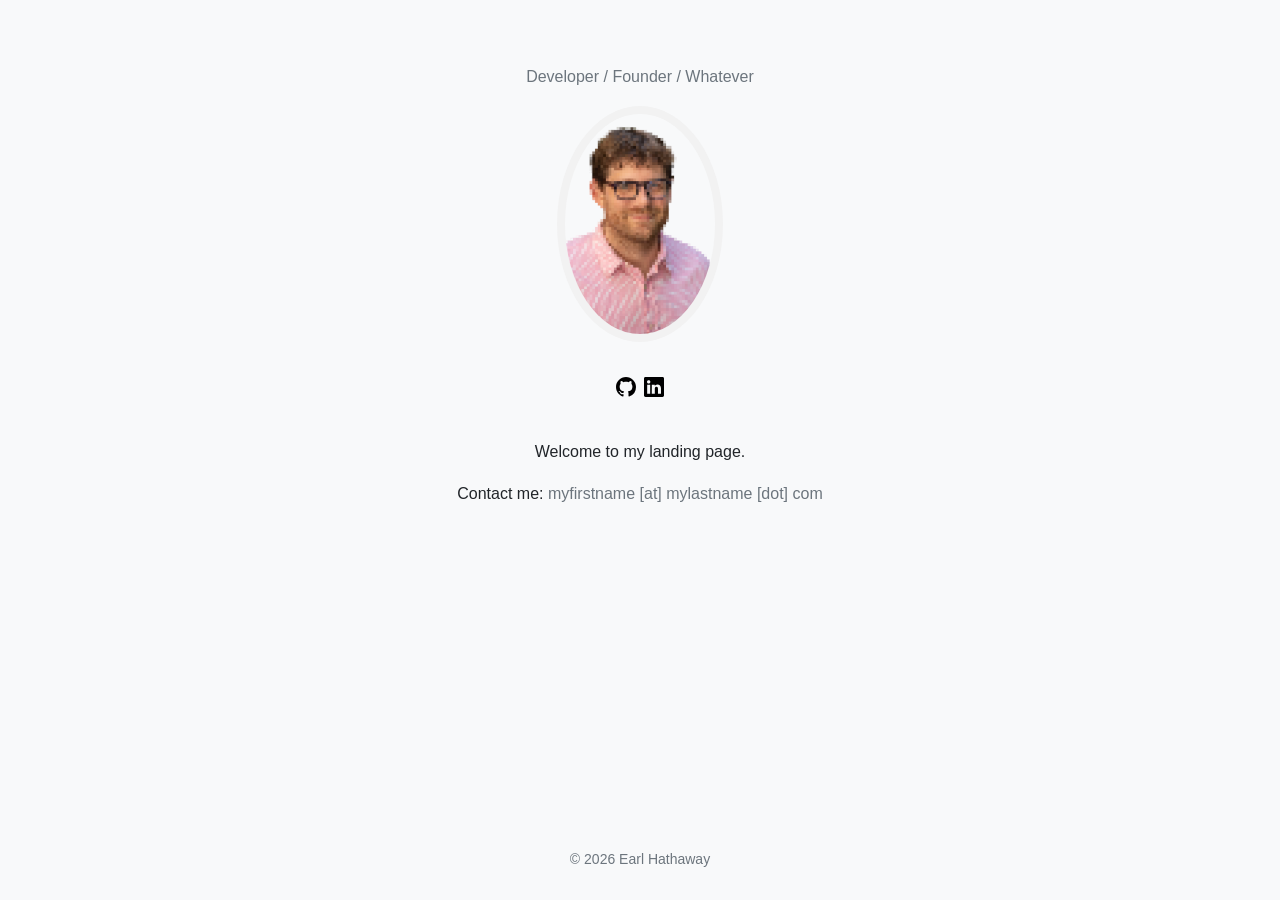
==== index.html @ 7a652034 "2026 0124" ====
<!doctype html>
<html>
  <head>
    <meta charset="utf-8">
    <meta http-equiv="x-ua-compatible" content="ie=edge">
    <meta name="viewport"
          content="width=device-width, initial-scale=1, shrink-to-fit=no">
    <!-- Use the title from a page's frontmatter if it has one -->
    <title>Middleman</title>
    <link href="/stylesheets/site.css" rel="stylesheet" />
    <script src="/javascripts/site.js"></script>
  </head>
  <body>
    <!DOCTYPE html>
<html>
<head>
<meta charset="utf-8">
<meta content="width=device-width, initial-scale=1" name="viewport">
<title>Your Name</title>
<link href="/stylesheets/site.css" rel="stylesheet" />
</head>
<body>
<main class="site-content container">
<header>
<p class="text-muted">Developer / Founder / Whatever</p>
</header>
<section class="profile">
<img src="/images/headshot.transparentbackground.pixeled.resized.png" alt="me!" class="headshot" />
</section>
<section class="links">
<a href="https://github.com/earlh" rel="noopener noreferrer" target="_blank">
<img src="/images/icons/github.svg" alt="GitHub" class="social-icon" />
</a>
<a href="https://linkedin.com/in/earlhathaway" rel="noopener noreferrer" target="_blank">
<img src="/images/icons/linkedin.svg" alt="LinkedIn" class="social-icon" />
</a>
</section>
<section class="contact">
<p>Welcome to my landing page.</p>
<p>
Contact me:
<a class="contact-link text-muted" href="mailto:myfirstname [at] mylastname [dot] com">myfirstname [at] mylastname [dot] com</a>
</p>
</section>
</main>
<footer class="site-footer">
<p>&copy; 2026 Earl Hathaway</p>
</footer>
</body>
</html>

  </body>
</html>
---- stylesheets/site.css ----
body {
  font-family: "Helvetica Neue", Helvetica, Arial, sans-serif;
  line-height: 1.6;
  margin: 0;
  padding: 0;
  background: #f8f9fa;
  color: #212529; }

html, body {
  height: 100%;
  margin: 0; }

body {
  display: flex;
  flex-direction: column;
  min-height: 100vh;
  max-height: 100vh; }

.site-content {
  flex-grow: 1;
  display: flex;
  flex-direction: column;
  align-items: center;
  justify-content: start; }

.site-footer {
  text-align: center;
  padding: 1rem 0;
  color: #6c757d; }

.container {
  max-width: 600px;
  margin: 0 auto;
  padding: 3rem 1rem; }

h1 {
  font-weight: 700;
  font-size: 2.5rem;
  margin-bottom: 1rem; }

.text-muted {
  color: #6c757d; }

footer {
  margin-top: 3rem;
  font-size: 0.875rem;
  color: #6c757d;
  text-align: center; }

.headshot {
  width: 150px;
  height: 220px;
  -o-object-fit: cover;
     object-fit: cover;
  border-radius: 50% / 50%;
  border: 8px solid #f2f2f2;
  display: block;
  margin: 0 auto; }

.links {
  display: flex;
  justify-content: center;
  gap: 8px;
  margin-top: 2rem; }

.social-icon {
  width: 20px;
  height: 20px;
  vertical-align: middle;
  display: inline-block; }

.contact {
  margin-top: 1.5rem;
  text-align: center; }

.contact-link {
  text-decoration: none;
  font-weight: 400;
  -webkit-transition: color 0.2s ease;
  transition: color 0.2s ease; }
  .contact-link:hover {
    text-decoration: none; }
---- stylesheets/site.css ----
body {
  font-family: "Helvetica Neue", Helvetica, Arial, sans-serif;
  line-height: 1.6;
  margin: 0;
  padding: 0;
  background: #f8f9fa;
  color: #212529; }

html, body {
  height: 100%;
  margin: 0; }

body {
  display: flex;
  flex-direction: column;
  min-height: 100vh;
  max-height: 100vh; }

.site-content {
  flex-grow: 1;
  display: flex;
  flex-direction: column;
  align-items: center;
  justify-content: start; }

.site-footer {
  text-align: center;
  padding: 1rem 0;
  color: #6c757d; }

.container {
  max-width: 600px;
  margin: 0 auto;
  padding: 3rem 1rem; }

h1 {
  font-weight: 700;
  font-size: 2.5rem;
  margin-bottom: 1rem; }

.text-muted {
  color: #6c757d; }

footer {
  margin-top: 3rem;
  font-size: 0.875rem;
  color: #6c757d;
  text-align: center; }

.headshot {
  width: 150px;
  height: 220px;
  -o-object-fit: cover;
     object-fit: cover;
  border-radius: 50% / 50%;
  border: 8px solid #f2f2f2;
  display: block;
  margin: 0 auto; }

.links {
  display: flex;
  justify-content: center;
  gap: 8px;
  margin-top: 2rem; }

.social-icon {
  width: 20px;
  height: 20px;
  vertical-align: middle;
  display: inline-block; }

.contact {
  margin-top: 1.5rem;
  text-align: center; }

.contact-link {
  text-decoration: none;
  font-weight: 400;
  -webkit-transition: color 0.2s ease;
  transition: color 0.2s ease; }
  .contact-link:hover {
    text-decoration: none; }
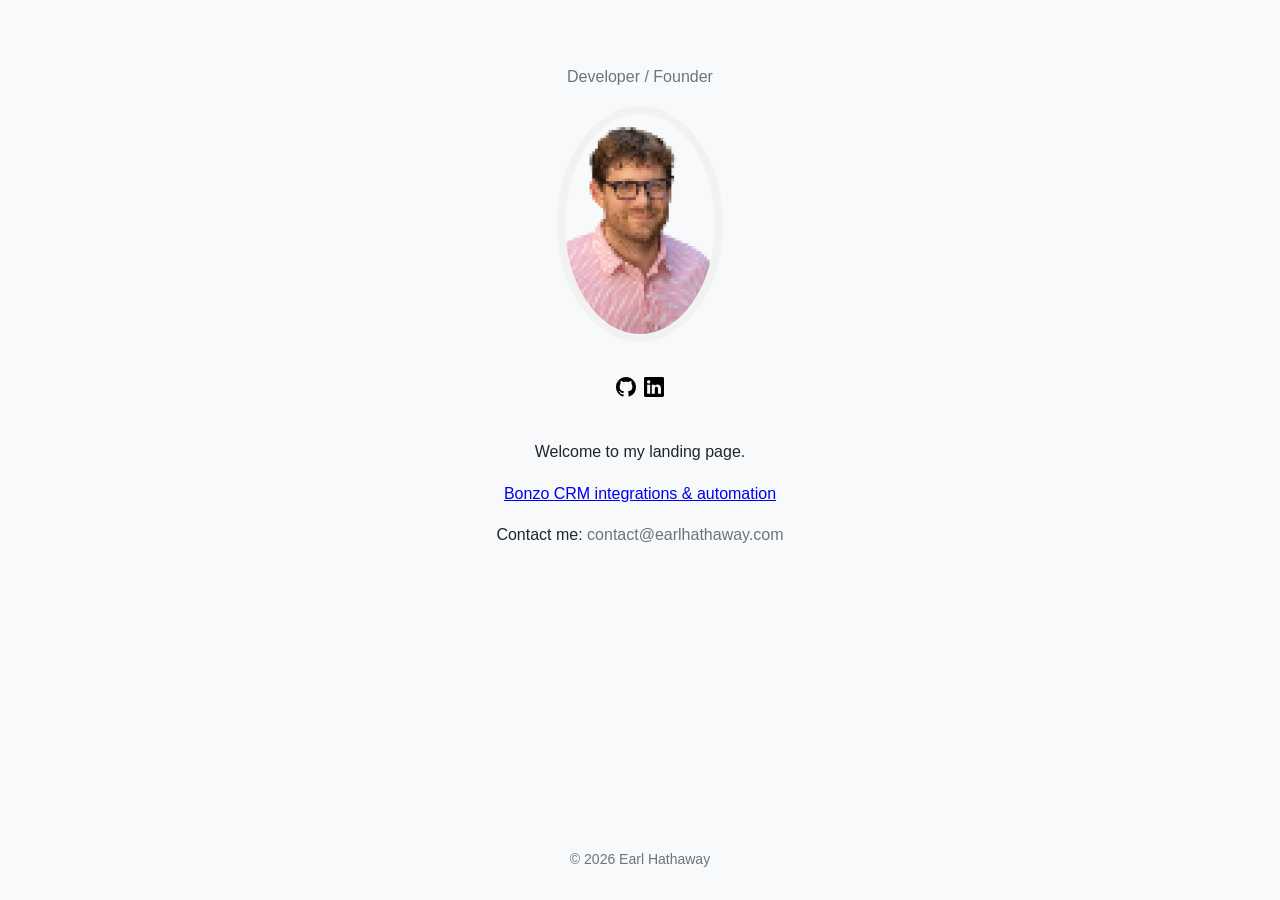
==== commit 6a249c44: "update 2026 0830" ====
--- a/index.html
+++ b/index.html
@@ -6,23 +6,16 @@
     <meta name="viewport"
           content="width=device-width, initial-scale=1, shrink-to-fit=no">
     <!-- Use the title from a page's frontmatter if it has one -->
-    <title>Middleman</title>
+    <title>Earl Hathaway</title>
+      <meta name="description" content="Earl Hathaway — founder (DataGrail, YC). Builds bespoke Bonzo CRM integrations, automation, and lead routing for mortgage teams.">
+    <link rel="canonical" href="https://www.earlhathaway.com/">
     <link href="/stylesheets/site.css" rel="stylesheet" />
     <script src="/javascripts/site.js"></script>
   </head>
   <body>
-    <!DOCTYPE html>
-<html>
-<head>
-<meta charset="utf-8">
-<meta content="width=device-width, initial-scale=1" name="viewport">
-<title>Your Name</title>
-<link href="/stylesheets/site.css" rel="stylesheet" />
-</head>
-<body>
-<main class="site-content container">
+    <main class="site-content container">
 <header>
-<p class="text-muted">Developer / Founder / Whatever</p>
+<p class="text-muted">Developer / Founder</p>
 </header>
 <section class="profile">
 <img src="/images/headshot.transparentbackground.pixeled.resized.png" alt="me!" class="headshot" />
@@ -38,16 +31,17 @@
 <section class="contact">
 <p>Welcome to my landing page.</p>
 <p>
+<a href="/bonzo-crm-integrations.html">Bonzo CRM integrations & automation</a>
+</p>
+<p>
 Contact me:
-<a class="contact-link text-muted" href="mailto:myfirstname [at] mylastname [dot] com">myfirstname [at] mylastname [dot] com</a>
+<a class="contact-link text-muted" href="mailto:contact@earlhathaway.com">contact@earlhathaway.com</a>
 </p>
 </section>
 </main>
 <footer class="site-footer">
 <p>&copy; 2026 Earl Hathaway</p>
 </footer>
-</body>
-</html>
 
   </body>
 </html>
--- a/stylesheets/site.css
+++ b/stylesheets/site.css
@@ -22,6 +22,17 @@
   flex-direction: column;
   align-items: center;
   justify-content: start; }
+
+.site-content.article {
+  align-items: stretch;
+  text-align: left; }
+
+.article section {
+  margin-bottom: 0.5rem; }
+
+.article h2 {
+  font-size: 1.25rem;
+  margin-bottom: 0.5rem; }
 
 .site-footer {
   text-align: center;
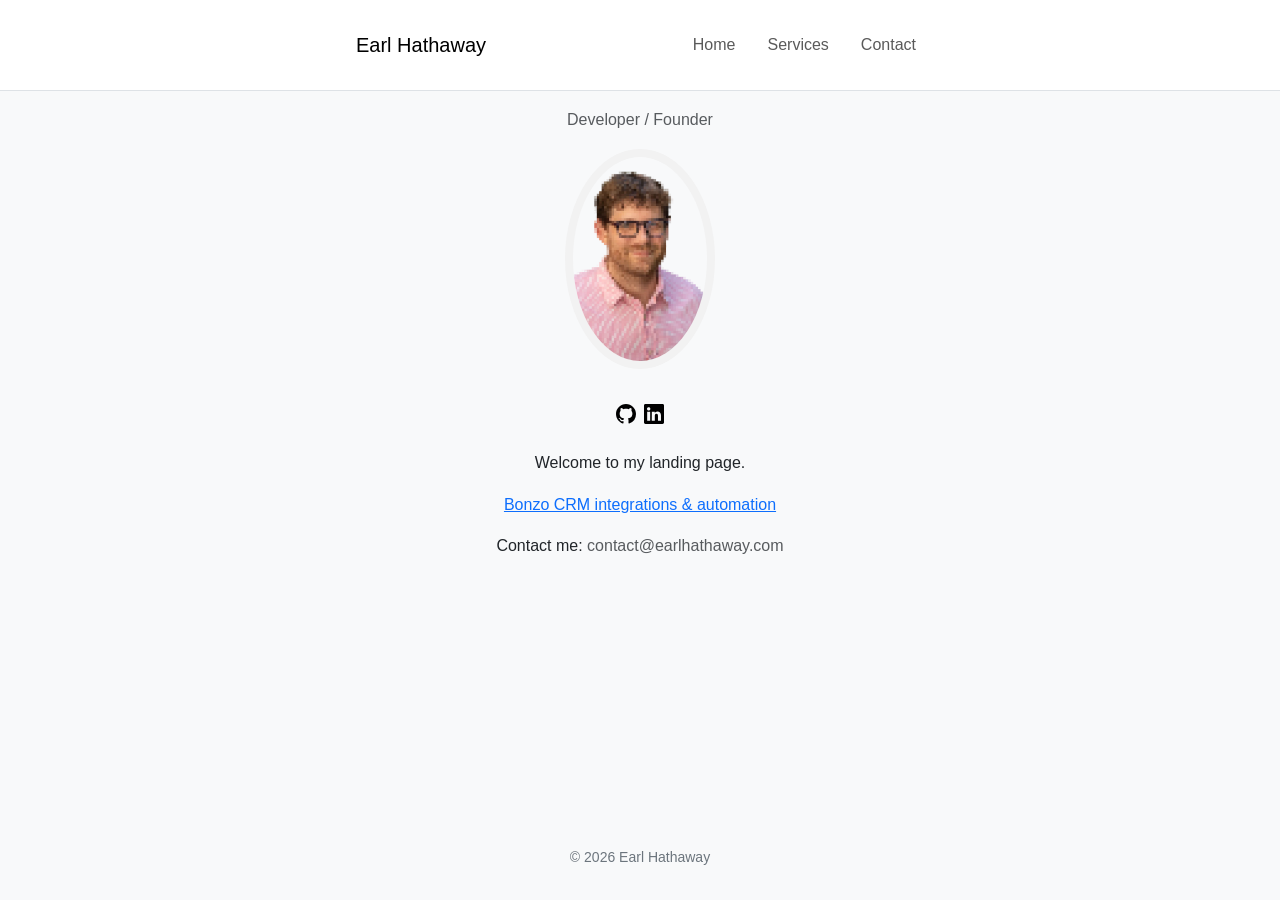
==== commit 982bffb2: "deploy: 2026 0907" ====
--- a/index.html
+++ b/index.html
@@ -9,16 +9,39 @@
     <title>Earl Hathaway</title>
       <meta name="description" content="Earl Hathaway — founder (DataGrail, YC). Builds bespoke Bonzo CRM integrations, automation, and lead routing for mortgage teams.">
     <link rel="canonical" href="https://www.earlhathaway.com/">
+    <link href="https://cdn.jsdelivr.net/npm/bootstrap@5.3.3/dist/css/bootstrap.min.css" rel="stylesheet">
     <link href="/stylesheets/site.css" rel="stylesheet" />
     <script src="/javascripts/site.js"></script>
+
+    <!-- Google tag (gtag.js) -->
+    <script async src="https://www.googletagmanager.com/gtag/js?id=AW-18430443231"></script>
+    <script>
+      window.dataLayer = window.dataLayer || [];
+      function gtag(){dataLayer.push(arguments);}
+      gtag('js', new Date());
+
+      gtag('config', 'AW-18430443231');
+      gtag('config', 'G-BQQ8S4M1D2');
+    </script>
   </head>
   <body>
+    <nav class="navbar navbar-expand navbar-light bg-white border-bottom">
+  <div class="container">
+    <a class="navbar-brand" href="/">Earl Hathaway</a>
+    <ul class="navbar-nav ms-auto flex-row gap-3">
+      <li class="nav-item"><a class="nav-link" href="/">Home</a></li>
+      <li class="nav-item"><a class="nav-link" href="/bonzo-crm-integrations.html">Services</a></li>
+      <li class="nav-item"><a class="nav-link" href="/contact.html">Contact</a></li>
+    </ul>
+  </div>
+</nav>
+
     <main class="site-content container">
 <header>
 <p class="text-muted">Developer / Founder</p>
 </header>
 <section class="profile">
-<img src="/images/headshot.transparentbackground.pixeled.resized.png" alt="me!" class="headshot" />
+<img src="/images/headshot.transparentbackground.pixeled.resized.webp" alt="me!" class="headshot" />
 </section>
 <section class="links">
 <a href="https://github.com/earlh" rel="noopener noreferrer" target="_blank">
@@ -43,5 +66,6 @@
 <p>&copy; 2026 Earl Hathaway</p>
 </footer>
 
+    <script src="https://cdn.jsdelivr.net/npm/bootstrap@5.3.3/dist/js/bootstrap.bundle.min.js"></script>
   </body>
 </html>
--- a/stylesheets/site.css
+++ b/stylesheets/site.css
@@ -42,7 +42,7 @@
 .container {
   max-width: 600px;
   margin: 0 auto;
-  padding: 3rem 1rem; }
+  padding: 1rem 1rem; }
 
 h1 {
   font-weight: 700;
@@ -91,3 +91,12 @@
   transition: color 0.2s ease; }
   .contact-link:hover {
     text-decoration: none; }
+
+.contact-form-wrapper {
+  width: 100%; }
+
+.formspree-contact-form {
+  width: 100%; }
+
+.thank-you {
+  font-weight: 500; }
